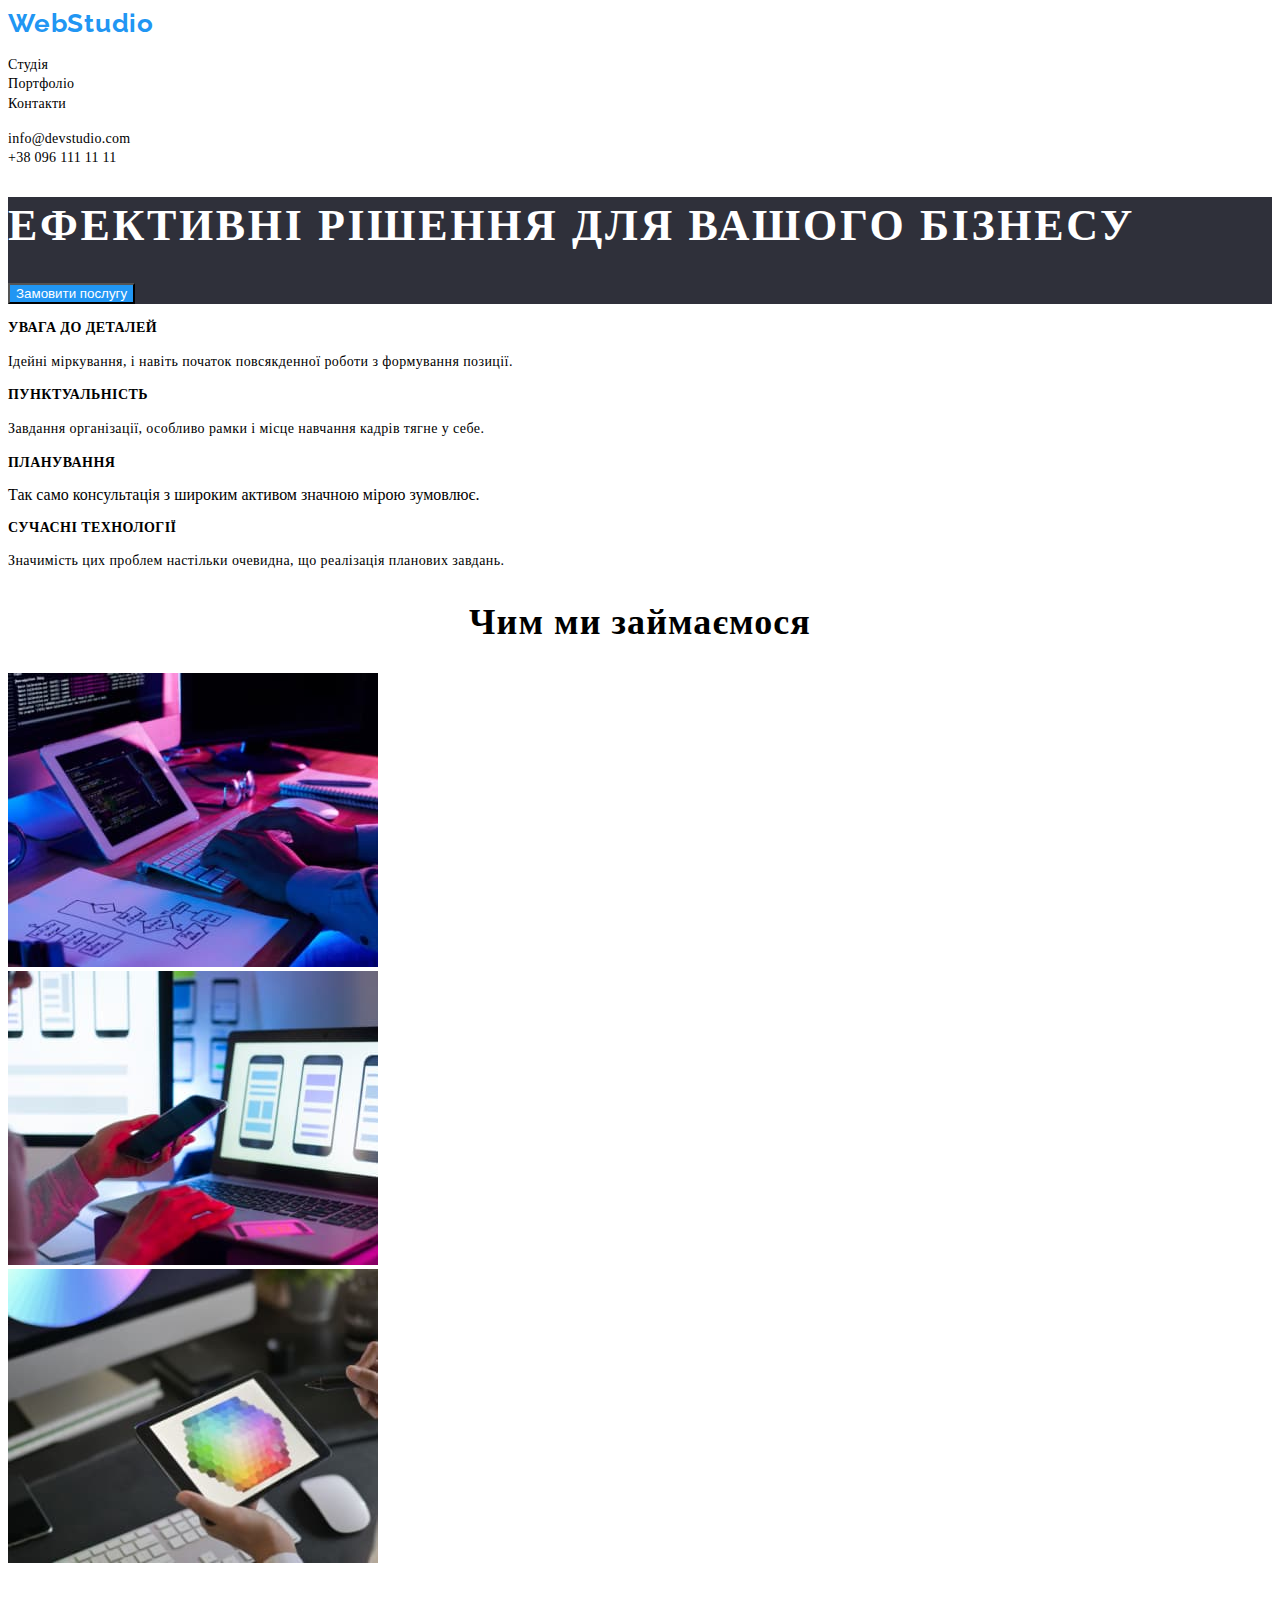
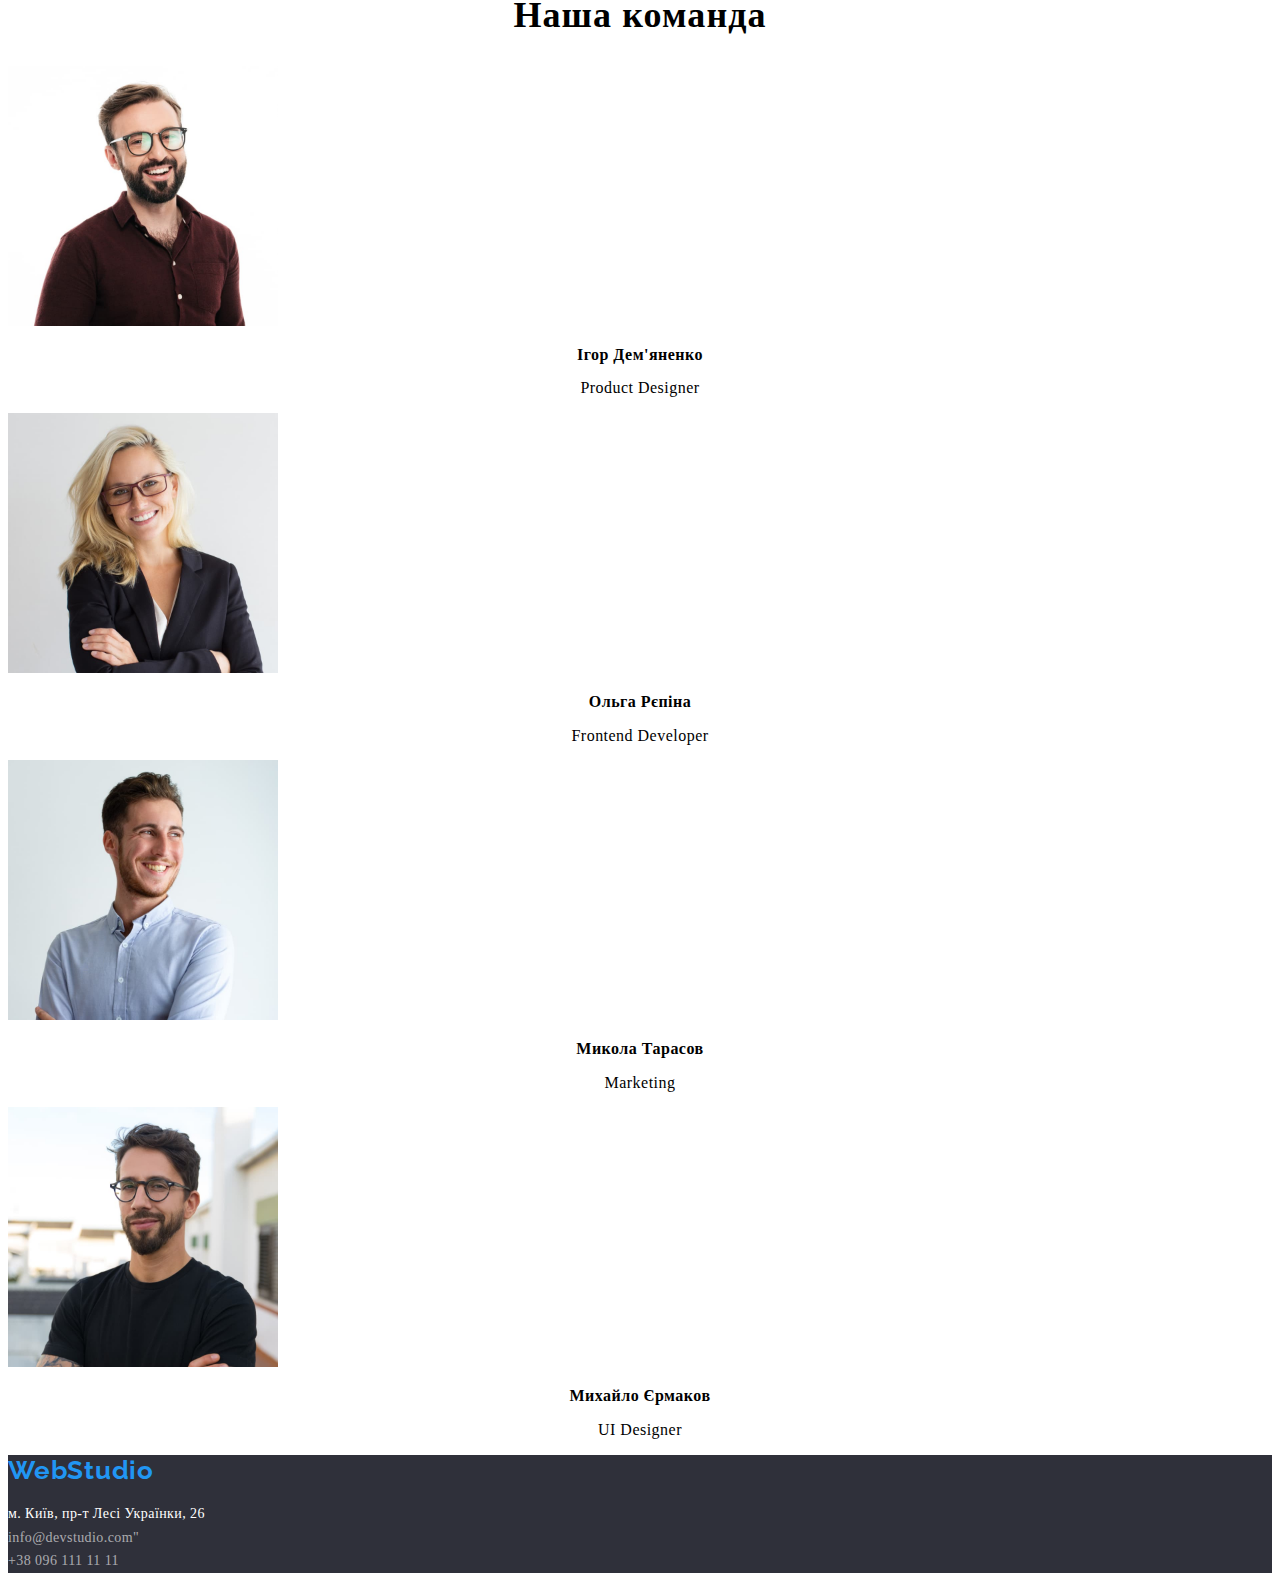
==== index.html @ c439ba74 "create portfolio" ====
<!DOCTYPE html>
<html lang="uk">
<head>
    <meta charset="UTF-8">
    <meta http-equiv="X-UA-Compatible" content="IE=edge">
    <meta name="viewport" content="width=device-width, initial-scale=1.0">
    <title>Web Studio</title>
    <link href="https://fonts.googleapis.com/css2?family=Open+Sans:wght@400;600;700&family=Raleway:wght@700&display=swap"
        rel="stylesheet" />
    <link rel="stylesheet" href="./css/styles.css"/>
<style>
    a{text-decoration: none;}
    li {list-style-type: none;}
    ul {padding-left: 0;}
</style>
</head>
<body>
    <header class="header">
        <a href="./index.html" class="header-logo">WebStudio</a>
        <nav class="header-nav">
        <ul class="header-list">
            <li class="header-item"><a href="./index.html" class="header-link link">Студія</a></li>
            <li class="header-item"><a href="./portfolio.html" class="header-link link">Портфоліо</a></li>
            <li class="header-item"><a href="" class="header-link link">Контакти</a></li>
        </ul>
        </nav>
        <ul>
            <li><a href="mailto:info@devstudio.com" class="header-contact link">info@devstudio.com</a></li>
            <li><a href="tel:+380961111111" class="header-contact link">+38 096 111 11 11</a></li>
        </ul>
    </header>
    <main>
        <!--Hero section-->
        <section class="hero">
            <h1 class="hero-title">Ефективні рішення для вашого бізнесу</h1>
            <button type="button" class="hero-social">Замовити послугу</button>
        </section>
        <!--About section-->
        <section>
            <ul class="about-list">
                <li class="about-item">
                    <h3 class="about-title">УВАГА ДО ДЕТАЛЕЙ</h3>
                    <p class="about-text">Ідейні міркування, і навіть початок повсякденної роботи з формування позиції.</p>
                </li>
                <li class="about-item">
                    <h3 class="about-title">ПУНКТУАЛЬНІСТЬ</h3>
                    <p class="about-text">Завдання організації, особливо рамки і місце навчання кадрів тягне у себе.</p>
                </li>
                <li class="about-item">
                    <h3 class="about-title">ПЛАНУВАННЯ</h3>
                    <p>Так само консультація з широким активом значною мірою зумовлює.</p>
                </li>
                <li class="about-item">
                    <h3 class="about-title">СУЧАСНІ ТЕХНОЛОГІЇ</h3>
                    <p class="about-text">Значимість цих проблем настільки очевидна, що реалізація планових завдань.</p>
                </li>
            </ul>
        </section>
        <!--what do we do-->
        <section>
            <h2 class="about">Чим ми займаємося</h2>
            <ul>
                <li><img src="./images/img-1.jpg" alt="розробка сайтів" width="370" height="294"></li>
                <li><img src="./images/img-2.jpg" alt="розробка мобільних додатків" width="370" height="294"></li>
                <li><img src="./images/img-3.jpg" alt="дизайн сайту" width="370" height="294"></li>
            </ul>
        </section>
        <!--Team-->
        <section>
            <h2 class="about">Наша команда</h2>
            <ul class="about-team">
                <li>
                    <img src="./images/igor.jpg" alt="Ігор" width="270" height="260" class="foto">
                    <h3 class="about-team nav">Ігор Дем'яненко</h3>
                    <p lang="en" class="profession">Product Designer</p></li>
                <li>
                    <img src="./images/olga.jpg" alt="Ольга" width="270" height="260" class="foto">
                    <h3 class="about-team nav">Ольга Рєпіна</h3>
                    <p lang="en" class="profession">Frontend Developer</p>
                </li>
                <li>
                    <img src="./images/mykola.jpg" alt="Микола" width="270" height="260" class="foto">
                    <h3 class="about-team nav">Микола Тарасов</h3>
                    <p lang="en" class="profession">Marketing</p>
                </li>
                <li>
                    <img src="./images/myhailo.jpg" alt="Михайло" width="270" height="260" class="foto">
                    <h3 class="about-team nav">Михайло Єрмаков</h3>
                    <p lang="en" class="profession">UI Designer</p>
                </li>
            </ul>
        </section>
    </main>
    <!--footer-->
    <footer class="footer">
        <a href="./index.html" class="header-logo">WebStudio</a>
        <address>
            <ul class="footer-list">
                <li><a href ="https://goo.gl/maps/p73WeqEXFwVwBycz6" target="_blank" rel="noreferrer noopener" class="address">м. Київ, пр-т Лесі Українки, 26</a></li>
                <li><a href="mailto:info@devstudio.com" class="contact">info@devstudio.com"</a></li>
                <li><a href="tel:+380961111111" class="contact">+38 096 111 11 11</a></li>
            </ul>
        </address>
    </footer>
</body>
</html>
---- css/styles.css ----
: :root {
    --primary-text-color:#757575;
    --secondary-text-color:#212121;
    --accent-color:#2196F3;
    --primary-title-color:#FFFFFF; 
    --tetriary-color:#2F303A;
    --btn-color: #F5F4FA;
    
}
/*List styles*/
.list {
    list-style: none;
}
.body {
    font-family: "Roboto";
    font-weight: 500;
}
.header-link {
    color:var(--accent-color);
    font-size: 14px;
    line-height: 1.3;
    letter-spacing: 0.02em;
    text-decoration: none;
}
.link 
:hover,
:focus {
    color: #2196F3;
    outline: none;
}
.link {
    text-decoration: none;

}
.header-logo{
    font-family: 'Raleway';
    font-weight: 700;
    font-size: 26px;
    line-height: 1.2;
    letter-spacing: 0.03em;
    text-decoration: none;
    color: #2196F3;
}
.header-contact{
    font-size: 14px;
    line-height: 1.3;
    letter-spacing: 0.02em;
    text-decoration: none;
    color:var(--primary-text-color);
}

/*Hero section*/
.hero, footer {
    background-color: #2F303A
}
.hero-title {
    font-weight: 900;
    font-size: 44px;
    line-height: 1.3;
    letter-spacing: 0.06em;
    text-transform: uppercase;
    color: #FFFFFF;
}
.hero-social {
    background: #2196F3;
    color: #FFFFFF;
}

/*About section*/
.about-title {
    font-weight: 700;
    font-size: 14px;
    line-height: 1.1;
    letter-spacing: 0.03em;
    text-transform: uppercase;
    color:var(--secondary-text-color)
}
.about-text {
    font-weight: 400;
    font-size: 14px;
    line-height: 1.7;
    letter-spacing: 0.03em;
    color: var(--primary-text-color);
}
/*what do we do*/
.about {
    font-weight: 700;
    font-size: 36px;
    line-height: 1.1;
    text-align: center;
    letter-spacing: 0.03em;
    color: var(--secondary-text-color);
}
/*Team*/
.nav {
    font-size: 16px;
    line-height: 1.1;
    text-align: center;
    letter-spacing: 0.03em;
    color: var(--secondary-text-color);
}
.profession {
    font-weight: 400;
    font-size: 16px;
    line-height: 1.1;
    text-align: center;
    letter-spacing: 0.03em;
    color: var(--primary-text-color);
}
/*portfolio*/
.portfolio-btn {
    background: var(--btn-color);
    ox-shadow: 0px 4px 4px;
    border-radius: 4px;
    font-weight: 700;
    font-size: 16px;
    line-height: 1.9;
    color: var(--secondary-text-color);
}
.portfolio-btn:active{
    background:#2196F3;
    color: #FFFFFF;
}
.galary{
    font-weight: 700;
    font-size: 18px;
    line-height: 2;
    letter-spacing: 0.06em;
    color: var(--secondary-text-color);
}
.galary-text{
    font-weight: 400;
    font-size: 16px;
    line-height: 1.9;
    letter-spacing: 0.03em;
    color: var(--primary-text-color)
}
/*footer*/
.footer-list{
    font-style: normal;
}
.address{
    font-weight: 400;
    font-size: 14px;
    line-height: 1.7;
    letter-spacing: 0.03em;
    color: #FFFFFF;
}
.contact{
    font-weight: 400;
    font-size: 14px;
    line-height: 1.7;
    letter-spacing: 0.03em;
    color: rgba(255, 255, 255, 0.6);
}
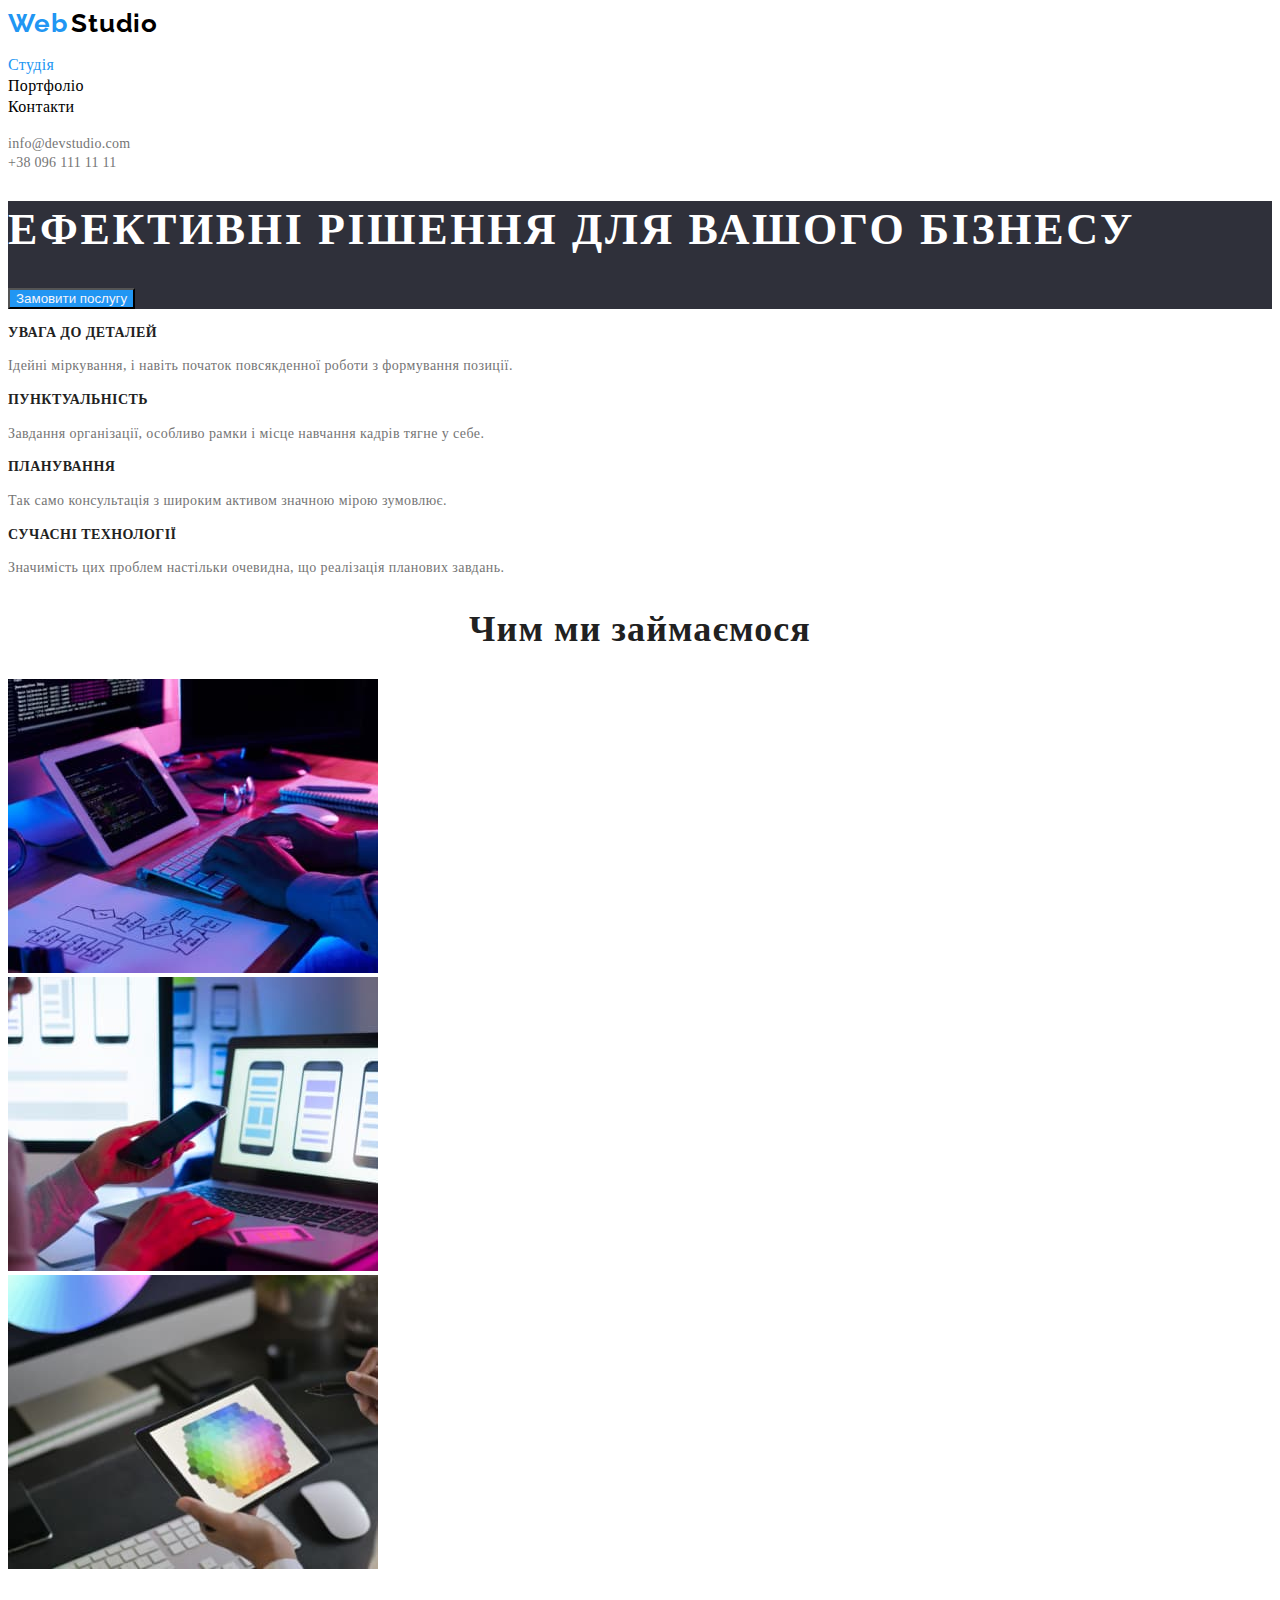
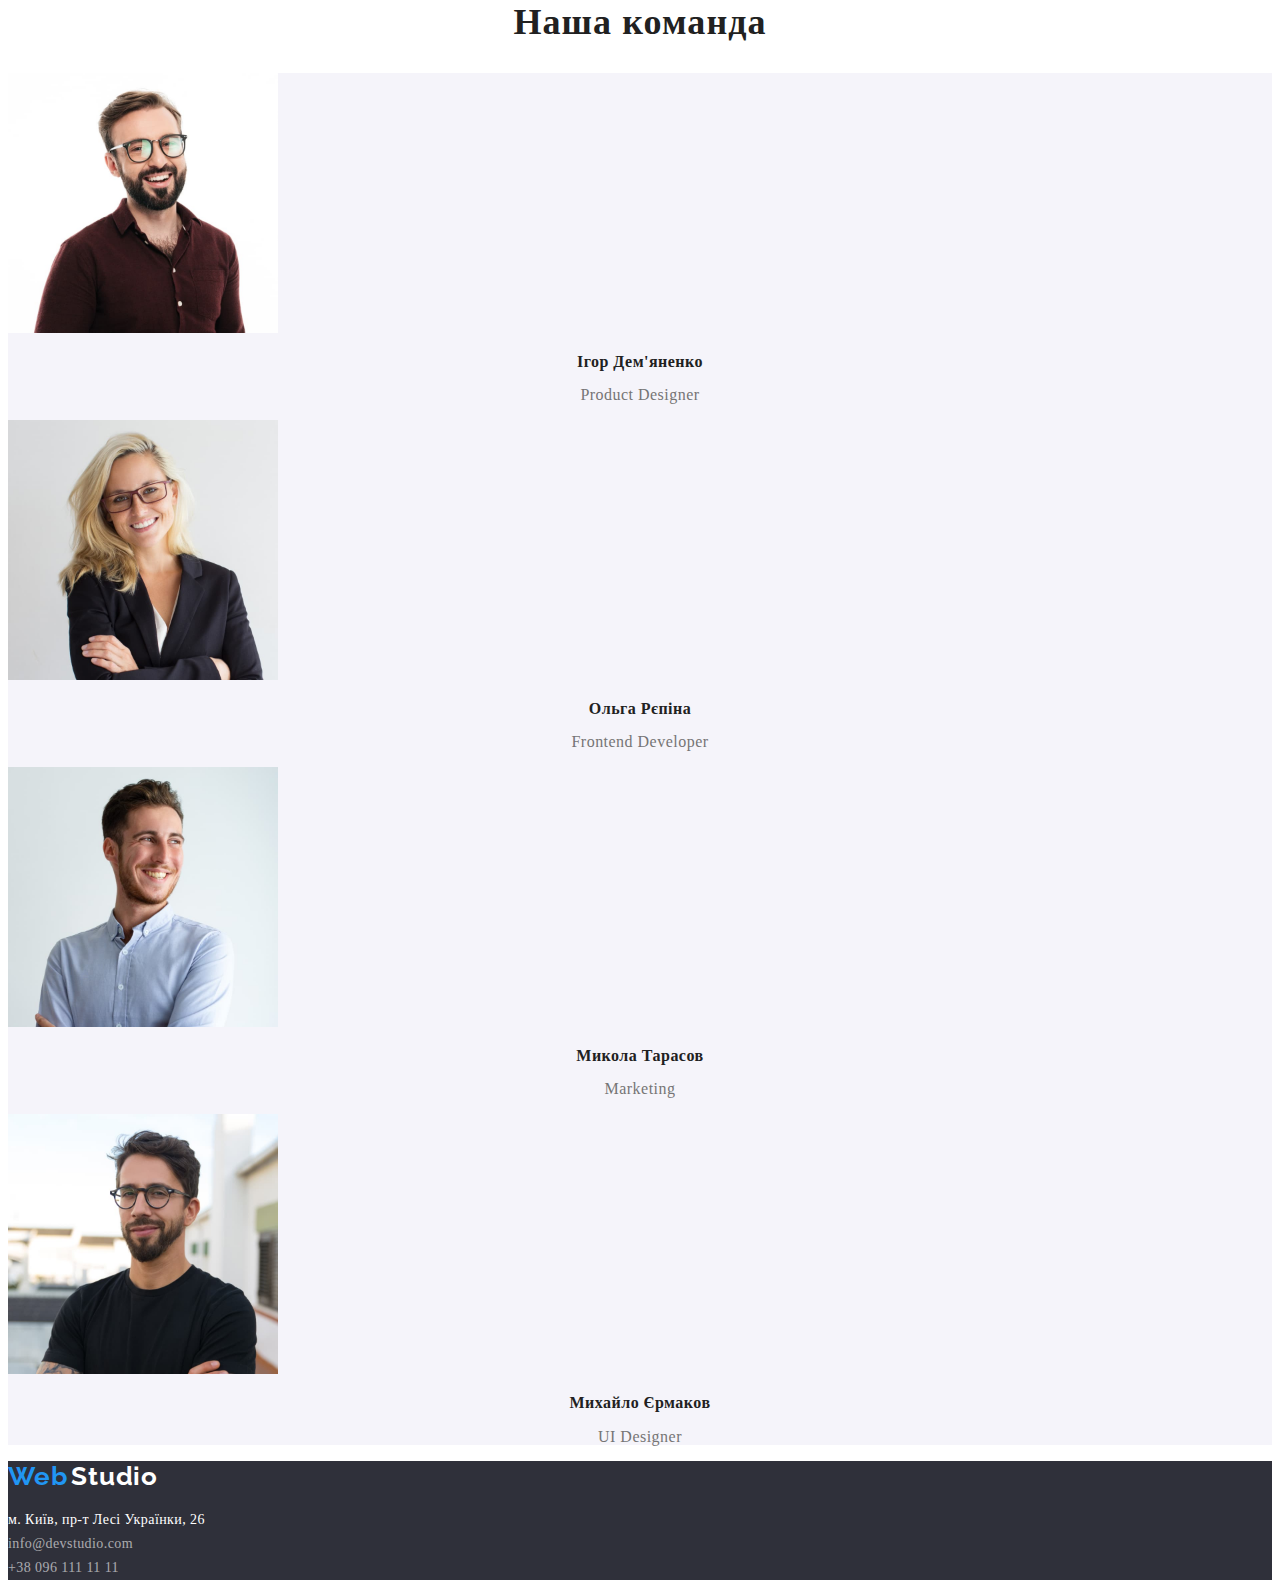
==== commit 37e03fea: "corrected the errors" ====
--- a/index.html
+++ b/index.html
@@ -16,17 +16,18 @@
 </head>
 <body>
     <header class="header">
-        <a href="./index.html" class="header-logo">WebStudio</a>
+        <a href="./index.html" class="header-logo">Web</a>
+        <a href="./index.html" class="header-Studio">Studio</a>
         <nav class="header-nav">
-        <ul class="header-list">
-            <li class="header-item"><a href="./index.html" class="header-link link">Студія</a></li>
-            <li class="header-item"><a href="./portfolio.html" class="header-link link">Портфоліо</a></li>
-            <li class="header-item"><a href="" class="header-link link">Контакти</a></li>
+        <ul class="header-links">
+            <li class="header-item"><a href="./index.html" class="link current">Студія</a></li>
+            <li class="header-item"><a href="./portfolio.html" class="link">Портфоліо</a></li>
+            <li class="header-item"><a href="" class="link">Контакти</a></li>
         </ul>
         </nav>
-        <ul>
-            <li><a href="mailto:info@devstudio.com" class="header-contact link">info@devstudio.com</a></li>
-            <li><a href="tel:+380961111111" class="header-contact link">+38 096 111 11 11</a></li>
+        <ul class="contacts">
+            <li><a href="mailto:info@devstudio.com" class="link">info@devstudio.com</a></li>
+            <li><a href="tel:+380961111111" class="link">+38 096 111 11 11</a></li>
         </ul>
     </header>
     <main>
@@ -48,7 +49,7 @@
                 </li>
                 <li class="about-item">
                     <h3 class="about-title">ПЛАНУВАННЯ</h3>
-                    <p>Так само консультація з широким активом значною мірою зумовлює.</p>
+                    <p class="about-text">Так само консультація з широким активом значною мірою зумовлює.</p>
                 </li>
                 <li class="about-item">
                     <h3 class="about-title">СУЧАСНІ ТЕХНОЛОГІЇ</h3>
@@ -93,12 +94,13 @@
     </main>
     <!--footer-->
     <footer class="footer">
-        <a href="./index.html" class="header-logo">WebStudio</a>
+        <a href="./index.html" class="header-logo">Web</a>
+        <a href="./index.html" class="footer-Studio">Studio</a>
         <address>
-            <ul class="footer-list">
-                <li><a href ="https://goo.gl/maps/p73WeqEXFwVwBycz6" target="_blank" rel="noreferrer noopener" class="address">м. Київ, пр-т Лесі Українки, 26</a></li>
-                <li><a href="mailto:info@devstudio.com" class="contact">info@devstudio.com"</a></li>
-                <li><a href="tel:+380961111111" class="contact">+38 096 111 11 11</a></li>
+            <ul class="footer-list link">
+                <li><a href ="https://goo.gl/maps/p73WeqEXFwVwBycz6" target="_blank" rel="noreferrer noopener" class="address link">м. Київ, пр-т Лесі Українки, 26</a></li>
+                <li><a href="mailto:info@devstudio.com" class="contact link">info@devstudio.com</a></li>
+                <li><a href="tel:+380961111111" class="contact link">+38 096 111 11 11</a></li>
             </ul>
         </address>
     </footer>
--- a/css/styles.css
+++ b/css/styles.css
@@ -1,11 +1,10 @@
-: :root {
+:root {
     --primary-text-color:#757575;
     --secondary-text-color:#212121;
     --accent-color:#2196F3;
     --primary-title-color:#FFFFFF; 
     --tetriary-color:#2F303A;
     --btn-color: #F5F4FA;
-    
 }
 /*List styles*/
 .list {
@@ -15,33 +14,47 @@
     font-family: "Roboto";
     font-weight: 500;
 }
-.header-link {
-    color:var(--accent-color);
+.link {
+    color: var(--secondary-text-color)
     font-size: 14px;
     line-height: 1.3;
     letter-spacing: 0.02em;
     text-decoration: none;
 }
-.link 
-:hover,
-:focus {
-    color: #2196F3;
+.button {
+    cursor: pointer;
+}
+.link:hover, 
+.link:focus {
+    color: var(--accent-color);
     outline: none;
 }
+.link.current {
+    color: var(--accent-color);
+}
+
 .link {
     text-decoration: none;
-
 }
-.header-logo{
+.header-logo {
     font-family: 'Raleway';
     font-weight: 700;
     font-size: 26px;
     line-height: 1.2;
     letter-spacing: 0.03em;
     text-decoration: none;
-    color: #2196F3;
+    color:var(--accent-color);
 }
-.header-contact{
+.header-Studio {
+    font-family: 'Raleway';
+    font-weight: 700;
+    font-size: 26px;
+    line-height: 1.2;
+    letter-spacing: 0.03em;
+    text-decoration: none;
+    color: #000000;
+}
+.contacts a {
     font-size: 14px;
     line-height: 1.3;
     letter-spacing: 0.02em;
@@ -51,7 +64,7 @@
 
 /*Hero section*/
 .hero, footer {
-    background-color: #2F303A
+    background-color: var(--tetriary-color);
 }
 .hero-title {
     font-weight: 900;
@@ -59,11 +72,11 @@
     line-height: 1.3;
     letter-spacing: 0.06em;
     text-transform: uppercase;
-    color: #FFFFFF;
+    color: var(--primary-title-color);
 }
 .hero-social {
-    background: #2196F3;
-    color: #FFFFFF;
+    background: var(--accent-color);
+    color: var(--btn-color);
 }
 
 /*About section*/
@@ -92,6 +105,9 @@
     color: var(--secondary-text-color);
 }
 /*Team*/
+.about-team {
+    background: var(--btn-color);
+}
 .nav {
     font-size: 16px;
     line-height: 1.1;
@@ -110,16 +126,19 @@
 /*portfolio*/
 .portfolio-btn {
     background: var(--btn-color);
-    ox-shadow: 0px 4px 4px;
-    border-radius: 4px;
     font-weight: 700;
     font-size: 16px;
     line-height: 1.9;
     color: var(--secondary-text-color);
+    border:none;
 }
 .portfolio-btn:active{
-    background:#2196F3;
-    color: #FFFFFF;
+    background: var(--accent-color);
+    color: var(--primary-title-color);
+}
+.portfolio-btn.current {
+    background-color: var(--accent-color);
+    color: var(--btn-color);
 }
 .galary{
     font-weight: 700;
@@ -144,7 +163,7 @@
     font-size: 14px;
     line-height: 1.7;
     letter-spacing: 0.03em;
-    color: #FFFFFF;
+    color: var(--primary-title-color);
 }
 .contact{
     font-weight: 400;
@@ -152,4 +171,13 @@
     line-height: 1.7;
     letter-spacing: 0.03em;
     color: rgba(255, 255, 255, 0.6);
+}
+.footer-Studio {
+    font-family: 'Raleway';
+    font-weight: 700;
+    font-size: 26px;
+    line-height: 1.2;
+    letter-spacing: 0.03em;
+    text-decoration: none;
+    color: var(--primary-title-color);
 }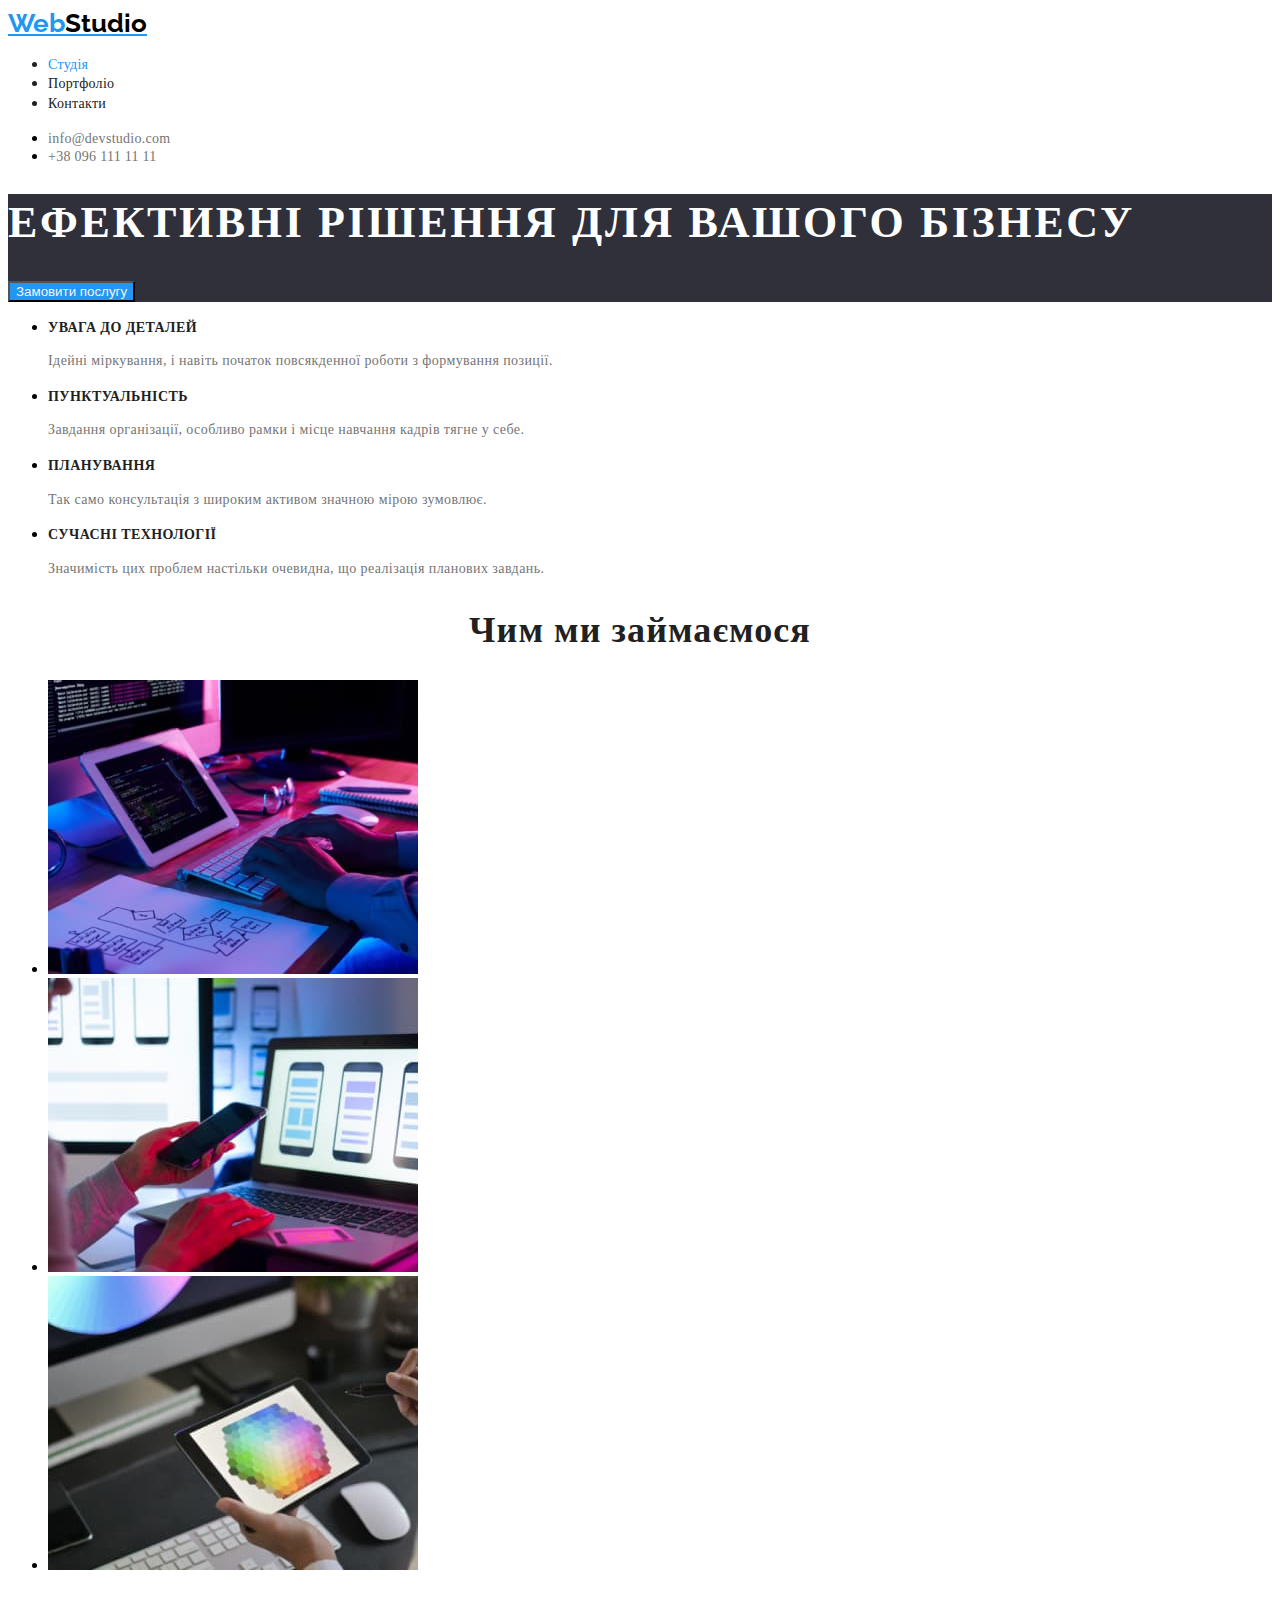
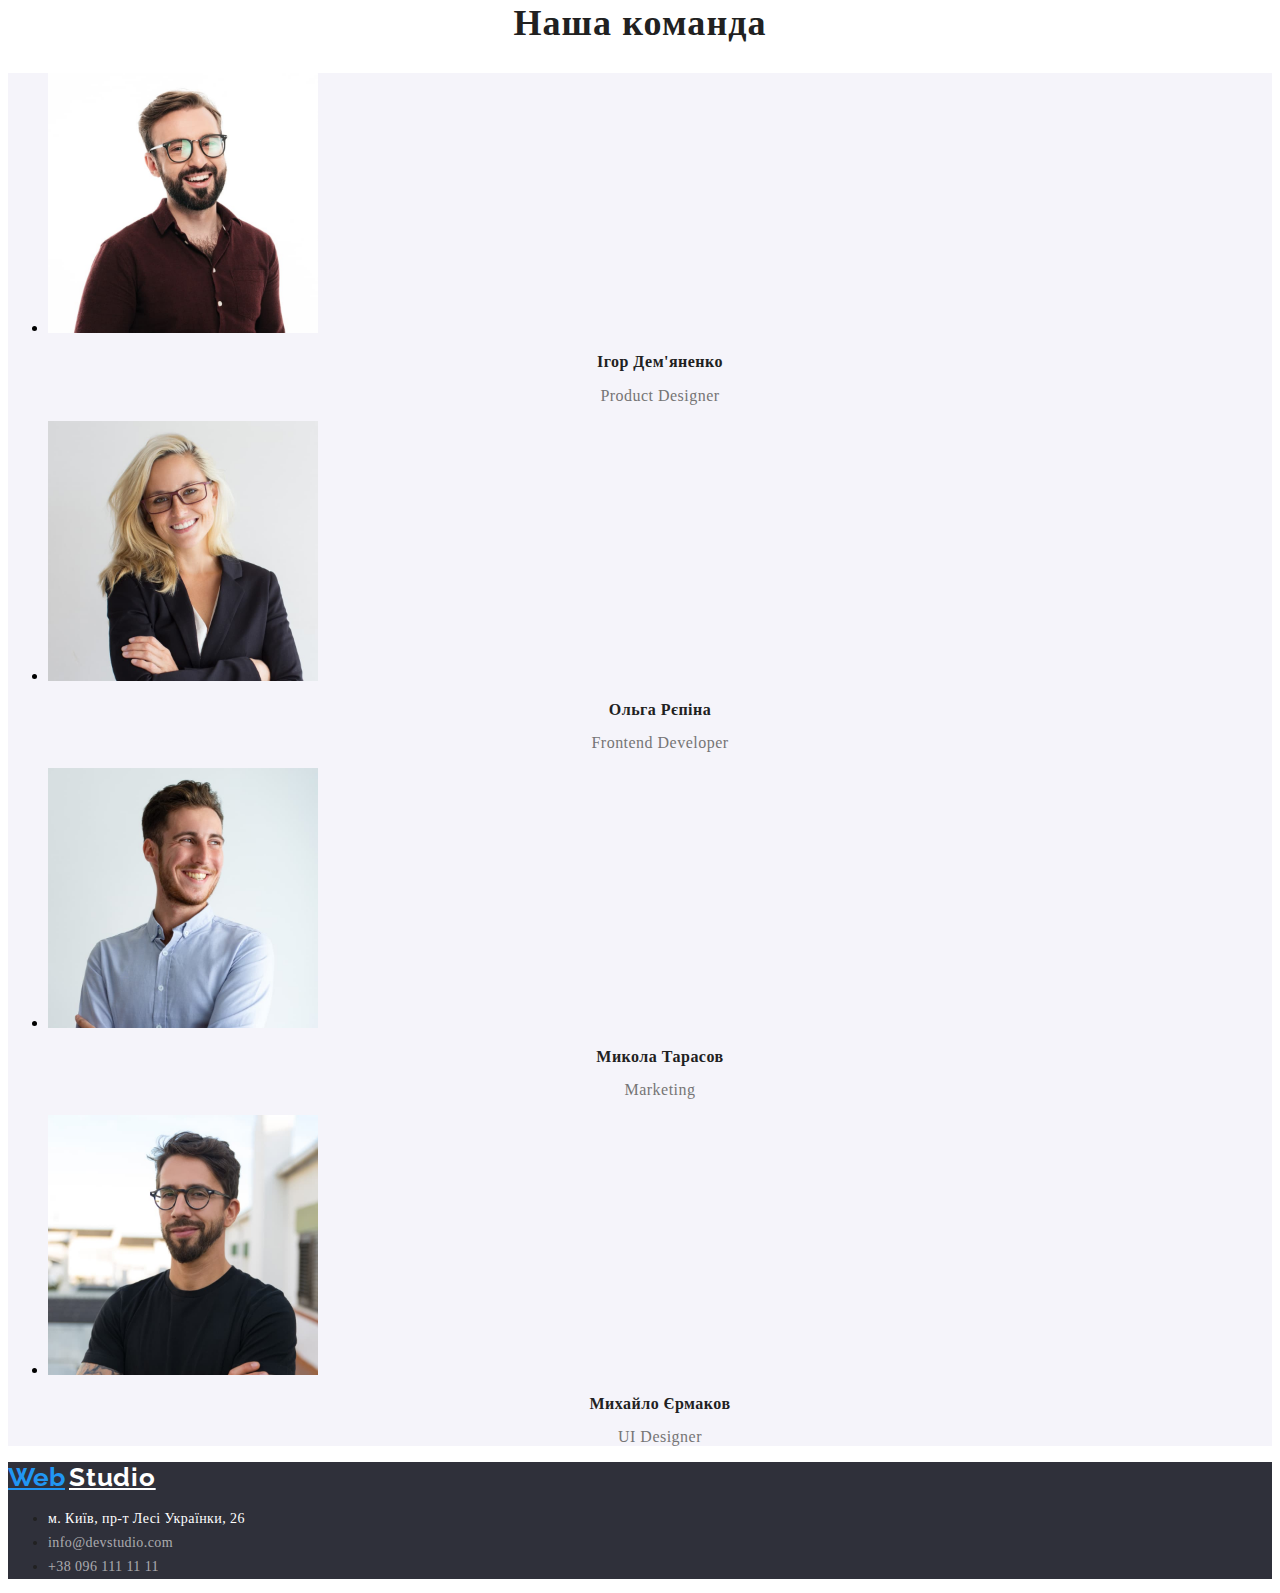
==== commit bc080455: "fixed mistake" ====
--- a/index.html
+++ b/index.html
@@ -4,20 +4,16 @@
     <meta charset="UTF-8">
     <meta http-equiv="X-UA-Compatible" content="IE=edge">
     <meta name="viewport" content="width=device-width, initial-scale=1.0">
-    <title>Web Studio</title>
-    <link href="https://fonts.googleapis.com/css2?family=Open+Sans:wght@400;600;700&family=Raleway:wght@700&display=swap"
-        rel="stylesheet" />
+    <title>WebStudio</title>
+    <link rel="preconnect" href="https://fonts.googleapis.com">
+    <link rel="preconnect" href="https://fonts.gstatic.com" crossorigin>
+    <link href="https://fonts.googleapis.com/css2?family=Raleway:wght@700&family=Roboto:wght@400;500;700;900&display=swap"
+    rel="stylesheet">
     <link rel="stylesheet" href="./css/styles.css"/>
-<style>
-    a{text-decoration: none;}
-    li {list-style-type: none;}
-    ul {padding-left: 0;}
-</style>
 </head>
 <body>
     <header class="header">
-        <a href="./index.html" class="header-logo">Web</a>
-        <a href="./index.html" class="header-Studio">Studio</a>
+        <a href="./index.html" class="header-logo"><span class="accent-first">Web</span><span class="accent">Studio</span></span></a>
         <nav class="header-nav">
         <ul class="header-links">
             <li class="header-item"><a href="./index.html" class="link current">Студія</a></li>
--- a/css/styles.css
+++ b/css/styles.css
@@ -6,61 +6,72 @@
     --tetriary-color:#2F303A;
     --btn-color: #F5F4FA;
 }
+.body {
+    background-color: var(--primary-title-color);
+    color: var(--primary-text-color);
+    font-family: "Roboto", sans-serif;
+    font-style: 400;
+    font-weight: 400;
+    font-size: 14px;
+    line-height: 1.7;
+    letter-spacing: 0.03em;
+}
 /*List styles*/
 .list {
     list-style: none;
 }
-.body {
-    font-family: "Roboto";
-    font-weight: 500;
-}
+/*Link styles*/
+.link {text-decoration: none;}
 .link {
-    color: var(--secondary-text-color)
+    color: var(--secondary-text-color);
     font-size: 14px;
     line-height: 1.3;
     letter-spacing: 0.02em;
     text-decoration: none;
 }
+/*Button style*/
 .button {
-    cursor: pointer;
+    font-family: inherit;
+}
+/*Header*/
+.header-logo {
+    color: var(--accent-color);
+    font-family: "Raleway";
+    font-style: 400;
+    font-weight: 700;
+    font-size: 26px;
+    line-height: 1.2;
+}
+.header-logo .accent{
+    color: #000000;
+}
+.header-links {
+    color: var(--secondary-text-color);
+    font-weight: 500;
+    line-height: 1.14;
+    letter-spacing: 0.02em;
+}
+.link.current {
+    color: var(--accent-color);}
+.contacts .link {
+    color: var(--primary-text-color);
+    font-weight: 500;
+    font-size: 14px;
+    line-height: 1.14;
+    letter-spacing: 0.02em;  
 }
 .link:hover, 
 .link:focus {
     color: var(--accent-color);
     outline: none;
 }
-.link.current {
-    color: var(--accent-color);
+/* Hide heading */
+
+/*.
+.button {
+    cursor: pointer;
 }
-
-.link {
-    text-decoration: none;
-}
-.header-logo {
-    font-family: 'Raleway';
-    font-weight: 700;
-    font-size: 26px;
-    line-height: 1.2;
-    letter-spacing: 0.03em;
-    text-decoration: none;
-    color:var(--accent-color);
-}
-.header-Studio {
-    font-family: 'Raleway';
-    font-weight: 700;
-    font-size: 26px;
-    line-height: 1.2;
-    letter-spacing: 0.03em;
-    text-decoration: none;
-    color: #000000;
-}
-.contacts a {
-    font-size: 14px;
-    line-height: 1.3;
-    letter-spacing: 0.02em;
-    text-decoration: none;
-    color:var(--primary-text-color);
-}
+*/
 
 /*Hero section*/
 .hero, footer {
@@ -178,6 +189,5 @@
     font-size: 26px;
     line-height: 1.2;
     letter-spacing: 0.03em;
-    text-decoration: none;
     color: var(--primary-title-color);
 }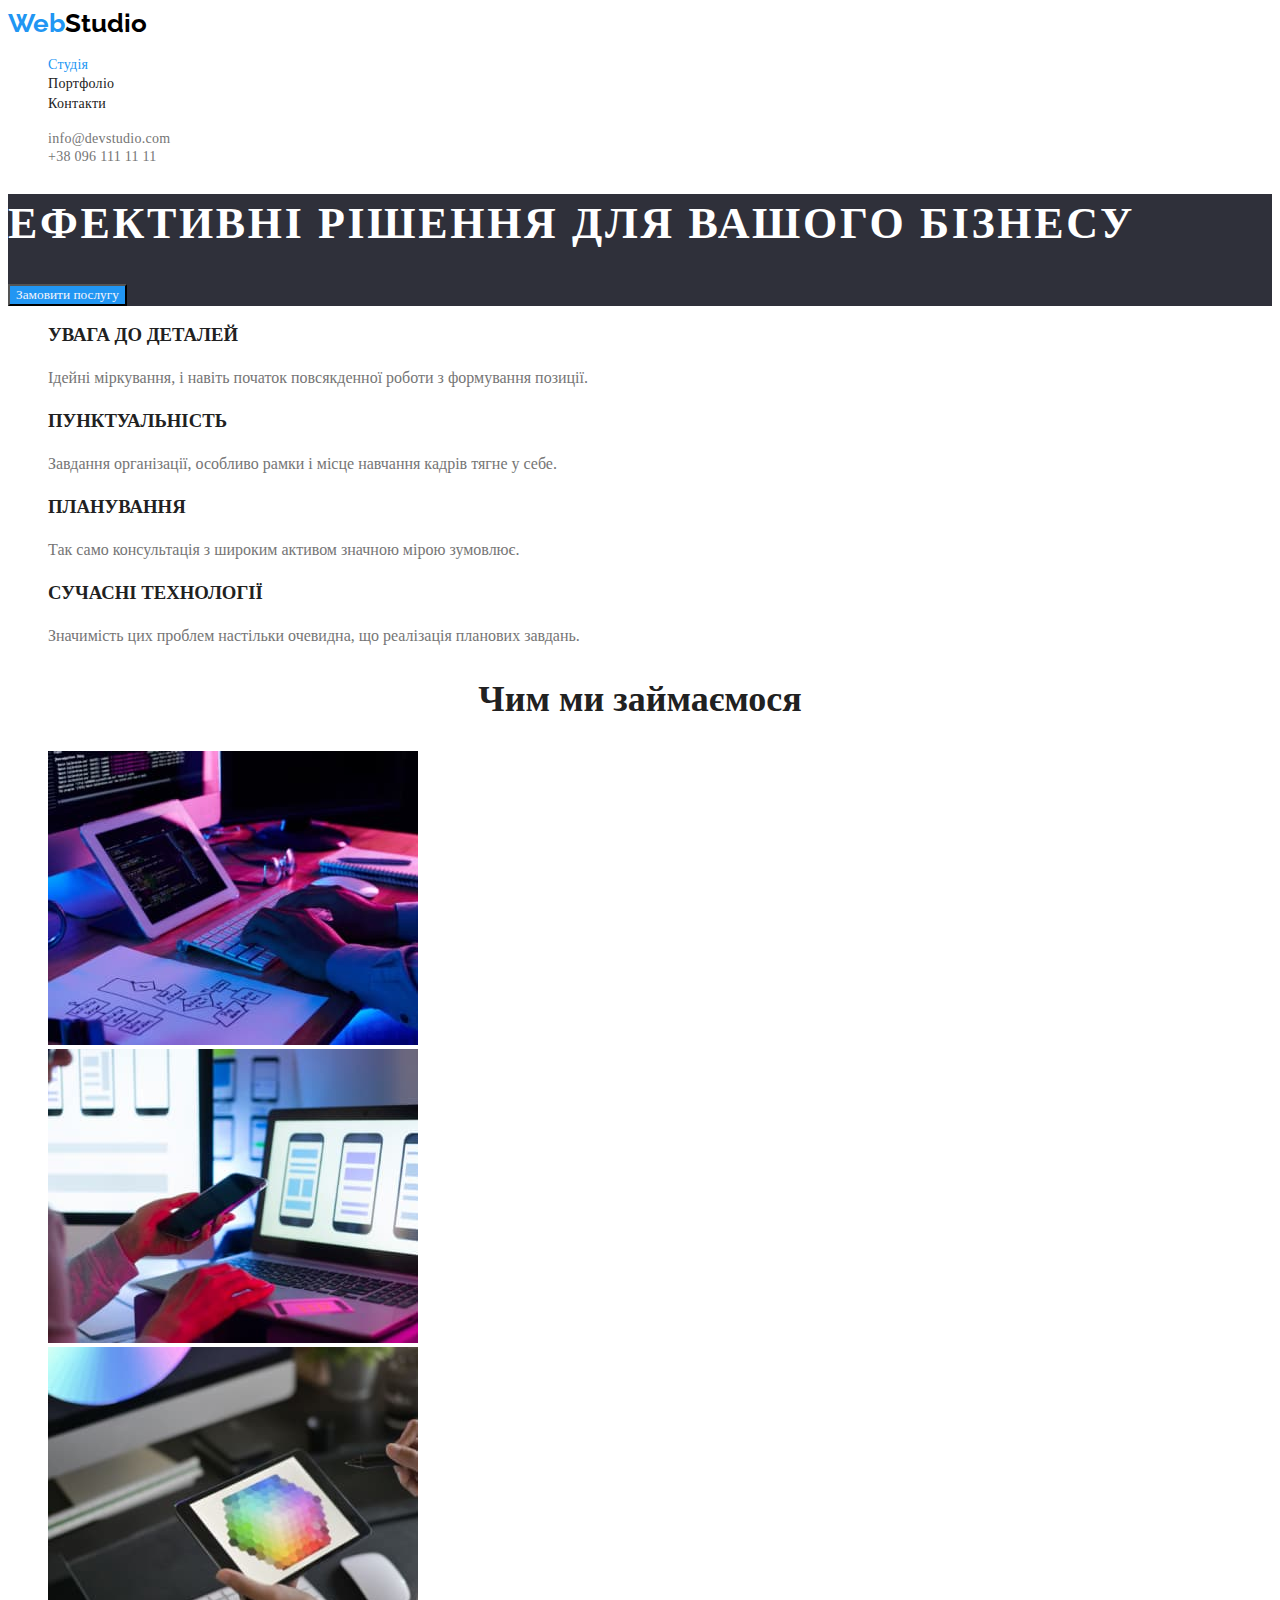
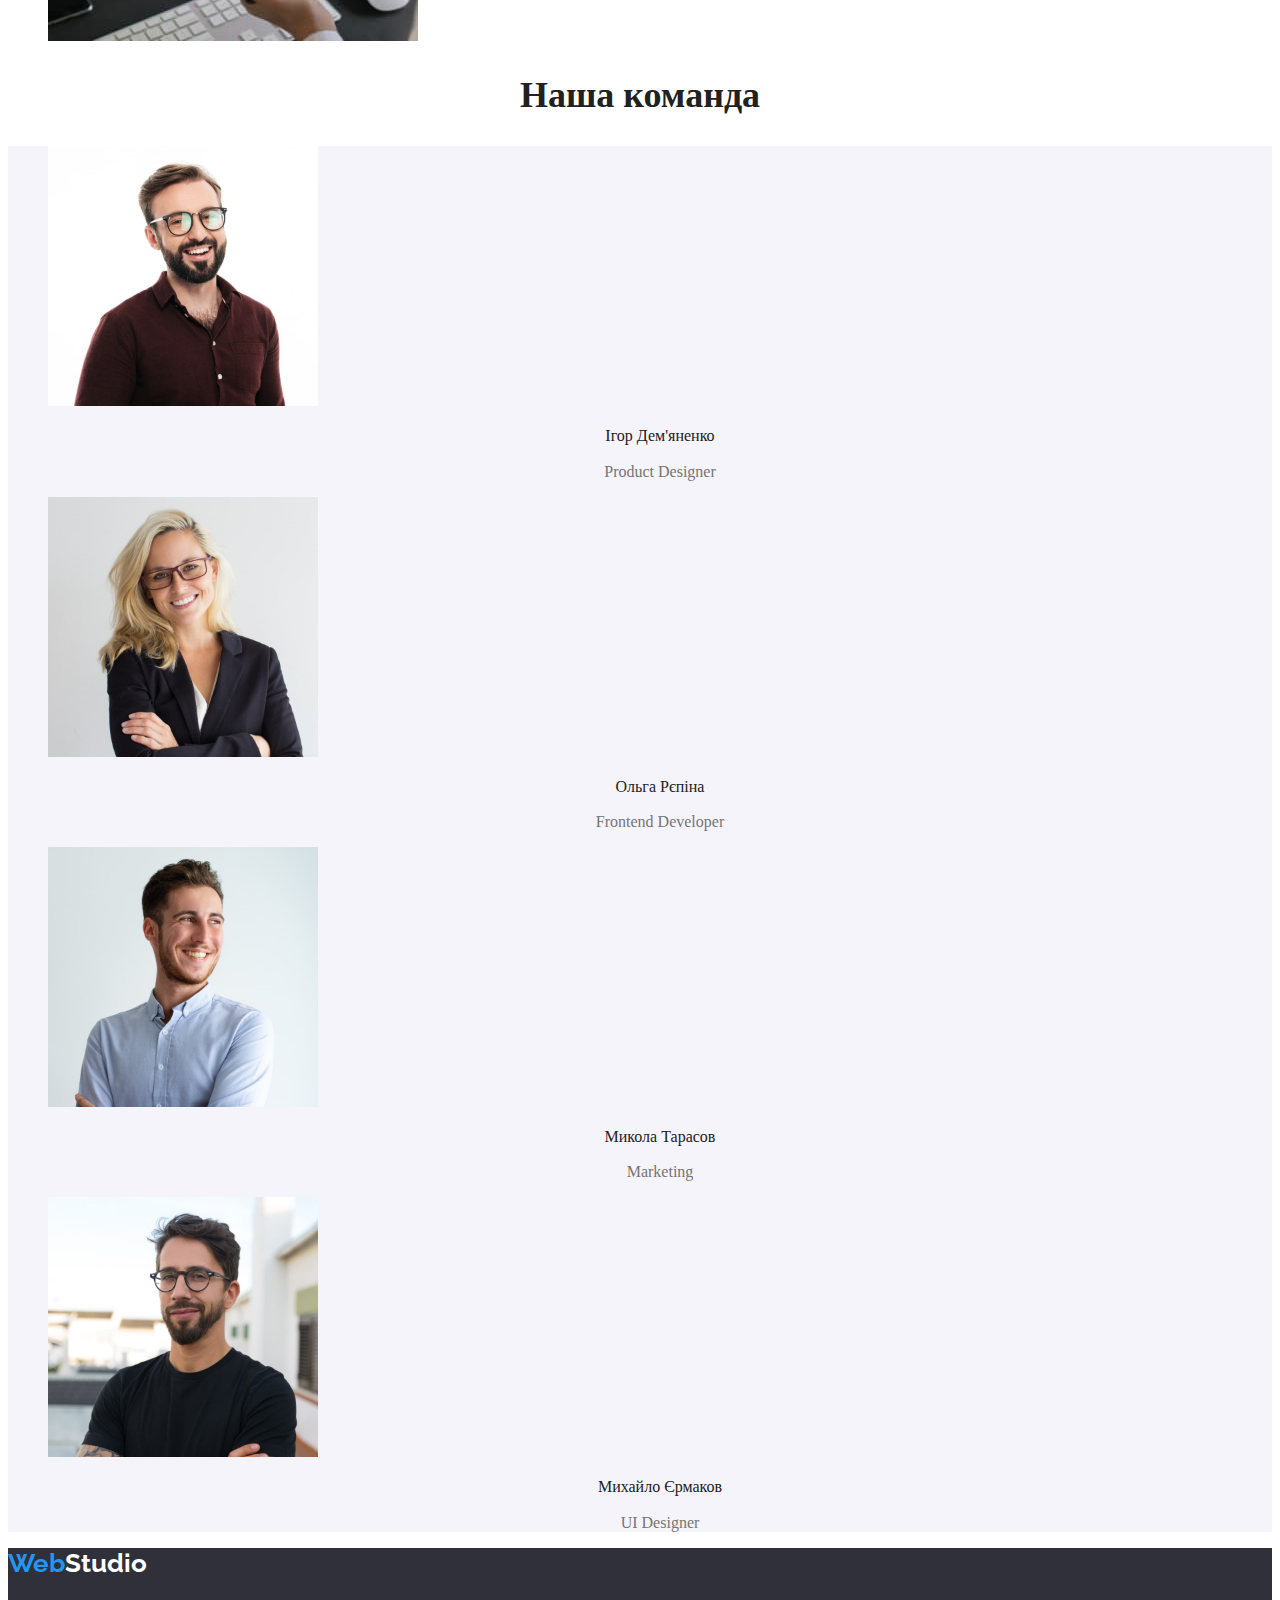
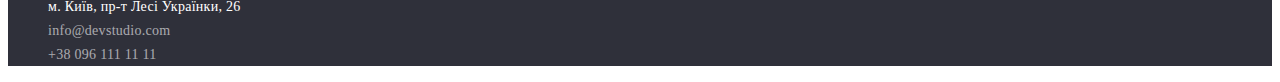
==== commit 775f16ec: "fixed the rest of the errors" ====
--- a/index.html
+++ b/index.html
@@ -13,15 +13,15 @@
 </head>
 <body>
     <header class="header">
-        <a href="./index.html" class="header-logo"><span class="accent-first">Web</span><span class="accent">Studio</span></span></a>
+        <a href="./index.html" class="header-logo"><span class="accent">Web</span><span class="accent-header">Studio</span></a>
         <nav class="header-nav">
-        <ul class="header-links">
+        <ul class="header-links list">
             <li class="header-item"><a href="./index.html" class="link current">Студія</a></li>
             <li class="header-item"><a href="./portfolio.html" class="link">Портфоліо</a></li>
             <li class="header-item"><a href="" class="link">Контакти</a></li>
         </ul>
         </nav>
-        <ul class="contacts">
+        <ul class="contacts list">
             <li><a href="mailto:info@devstudio.com" class="link">info@devstudio.com</a></li>
             <li><a href="tel:+380961111111" class="link">+38 096 111 11 11</a></li>
         </ul>
@@ -30,11 +30,11 @@
         <!--Hero section-->
         <section class="hero">
             <h1 class="hero-title">Ефективні рішення для вашого бізнесу</h1>
-            <button type="button" class="hero-social">Замовити послугу</button>
+            <button type="button" class="button primery">Замовити послугу</button>
         </section>
         <!--About section-->
         <section>
-            <ul class="about-list">
+            <ul class="list">
                 <li class="about-item">
                     <h3 class="about-title">УВАГА ДО ДЕТАЛЕЙ</h3>
                     <p class="about-text">Ідейні міркування, і навіть початок повсякденної роботи з формування позиції.</p>
@@ -55,8 +55,8 @@
         </section>
         <!--what do we do-->
         <section>
-            <h2 class="about">Чим ми займаємося</h2>
-            <ul>
+            <h2 class="title">Чим ми займаємося</h2>
+            <ul class="list">
                 <li><img src="./images/img-1.jpg" alt="розробка сайтів" width="370" height="294"></li>
                 <li><img src="./images/img-2.jpg" alt="розробка мобільних додатків" width="370" height="294"></li>
                 <li><img src="./images/img-3.jpg" alt="дизайн сайту" width="370" height="294"></li>
@@ -64,25 +64,25 @@
         </section>
         <!--Team-->
         <section>
-            <h2 class="about">Наша команда</h2>
-            <ul class="about-team">
+            <h2 class="title">Наша команда</h2>
+            <ul class="about-team list">
                 <li>
                     <img src="./images/igor.jpg" alt="Ігор" width="270" height="260" class="foto">
-                    <h3 class="about-team nav">Ігор Дем'яненко</h3>
+                    <h3 class="name">Ігор Дем'яненко</h3>
                     <p lang="en" class="profession">Product Designer</p></li>
                 <li>
                     <img src="./images/olga.jpg" alt="Ольга" width="270" height="260" class="foto">
-                    <h3 class="about-team nav">Ольга Рєпіна</h3>
+                    <h3 class="name">Ольга Рєпіна</h3>
                     <p lang="en" class="profession">Frontend Developer</p>
                 </li>
                 <li>
                     <img src="./images/mykola.jpg" alt="Микола" width="270" height="260" class="foto">
-                    <h3 class="about-team nav">Микола Тарасов</h3>
+                    <h3 class="name">Микола Тарасов</h3>
                     <p lang="en" class="profession">Marketing</p>
                 </li>
                 <li>
                     <img src="./images/myhailo.jpg" alt="Михайло" width="270" height="260" class="foto">
-                    <h3 class="about-team nav">Михайло Єрмаков</h3>
+                    <h3 class="name">Михайло Єрмаков</h3>
                     <p lang="en" class="profession">UI Designer</p>
                 </li>
             </ul>
@@ -90,11 +90,10 @@
     </main>
     <!--footer-->
     <footer class="footer">
-        <a href="./index.html" class="header-logo">Web</a>
-        <a href="./index.html" class="footer-Studio">Studio</a>
-        <address>
-            <ul class="footer-list link">
-                <li><a href ="https://goo.gl/maps/p73WeqEXFwVwBycz6" target="_blank" rel="noreferrer noopener" class="address link">м. Київ, пр-т Лесі Українки, 26</a></li>
+        <a href="./index.html" class="header-logo"><span class="accent">Web</span><span class="accent-footer">Studio</span></a>
+        <address class="address">
+            <ul class="list">
+                <li><a href ="https://goo.gl/maps/p73WeqEXFwVwBycz6" target="_blank" rel="noreferrer noopener" class="location link">м. Київ, пр-т Лесі Українки, 26</a></li>
                 <li><a href="mailto:info@devstudio.com" class="contact link">info@devstudio.com</a></li>
                 <li><a href="tel:+380961111111" class="contact link">+38 096 111 11 11</a></li>
             </ul>
--- a/css/styles.css
+++ b/css/styles.css
@@ -31,7 +31,9 @@
 }
 /*Button style*/
 .button {
+    cursor: pointer;
     font-family: inherit;
+    text-decoration: none;
 }
 /*Header*/
 .header-logo {
@@ -41,8 +43,9 @@
     font-weight: 700;
     font-size: 26px;
     line-height: 1.2;
+    text-decoration: none;
 }
-.header-logo .accent{
+.accent-header {
     color: #000000;
 }
 .header-links {
@@ -65,91 +68,98 @@
     color: var(--accent-color);
     outline: none;
 }
-/* Hide heading */
-
-/*.
-.button {
-    cursor: pointer;
-}
-*/
-
 /*Hero section*/
 .hero, footer {
     background-color: var(--tetriary-color);
 }
 .hero-title {
+    color: var(--primary-title-color);
     font-weight: 900;
     font-size: 44px;
-    line-height: 1.3;
+    line-height: 1.36;
     letter-spacing: 0.06em;
     text-transform: uppercase;
-    color: var(--primary-title-color);
 }
-.hero-social {
+.button.primery {
     background: var(--accent-color);
     color: var(--btn-color);
 }
-
+.button.primery:hover,
+.button.primery:focus {
+    background-color:#188CE8;
+}
 /*About section*/
 .about-title {
+    color:var(--secondary-text-color);
     font-weight: 700;
-    font-size: 14px;
-    line-height: 1.1;
-    letter-spacing: 0.03em;
+    line-height: 1.14;
     text-transform: uppercase;
-    color:var(--secondary-text-color)
 }
 .about-text {
-    font-weight: 400;
-    font-size: 14px;
+    color: var(--primary-text-color);
     line-height: 1.7;
-    letter-spacing: 0.03em;
-    color: var(--primary-text-color);
 }
 /*what do we do*/
-.about {
+.title {
     font-weight: 700;
     font-size: 36px;
-    line-height: 1.1;
+    line-height: 1.16;
     text-align: center;
-    letter-spacing: 0.03em;
     color: var(--secondary-text-color);
 }
 /*Team*/
 .about-team {
     background: var(--btn-color);
 }
-.nav {
+.name {
+    color: var(--secondary-text-color);
+    font-weight: 500;
     font-size: 16px;
-    line-height: 1.1;
+    line-height: 1.2;
     text-align: center;
-    letter-spacing: 0.03em;
-    color: var(--secondary-text-color);
 }
 .profession {
-    font-weight: 400;
+    color: var(--primary-text-color);
     font-size: 16px;
-    line-height: 1.1;
+    line-height: 1.2;
     text-align: center;
-    letter-spacing: 0.03em;
-    color: var(--primary-text-color);
 }
+/*footer*/
+.accent-footer {
+    color: var(--primary-title-color);
+}
+.address .list {
+    font-style: normal;
+}
+.location {
+    color: var(--primary-title-color);
+    line-height: 1.7; 
+}
+.contact {
+    color: rgba(255, 255, 255, 0.6);
+    line-height: 1.7;
+}
+
 /*portfolio*/
-.portfolio-btn {
-    background: var(--btn-color);
-    font-weight: 700;
+.portfolio .button {
+    background-color: var(--btn-color);
+    color: var(--secondary-text-color);
+    font-weight: 500;
     font-size: 16px;
-    line-height: 1.9;
-    color: var(--secondary-text-color);
+    line-height: 1.6;
     border:none;
 }
-.portfolio-btn:active{
+.portfolio .current {
+    background-color: var(--accent-color);
+    color: var(--primary-title-color);
+}
+.portfolio .button:hover,
+.portfolio .button:focus {
     background: var(--accent-color);
     color: var(--primary-title-color);
 }
-.portfolio-btn.current {
-    background-color: var(--accent-color);
-    color: var(--btn-color);
+.portfolio-all{
+    text-decoration: none;
 }
 .galary{
     font-weight: 700;
@@ -165,29 +175,3 @@
     letter-spacing: 0.03em;
     color: var(--primary-text-color)
 }
-/*footer*/
-.footer-list{
-    font-style: normal;
-}
-.address{
-    font-weight: 400;
-    font-size: 14px;
-    line-height: 1.7;
-    letter-spacing: 0.03em;
-    color: var(--primary-title-color);
-}
-.contact{
-    font-weight: 400;
-    font-size: 14px;
-    line-height: 1.7;
-    letter-spacing: 0.03em;
-    color: rgba(255, 255, 255, 0.6);
-}
-.footer-Studio {
-    font-family: 'Raleway';
-    font-weight: 700;
-    font-size: 26px;
-    line-height: 1.2;
-    letter-spacing: 0.03em;
-    color: var(--primary-title-color);
-}